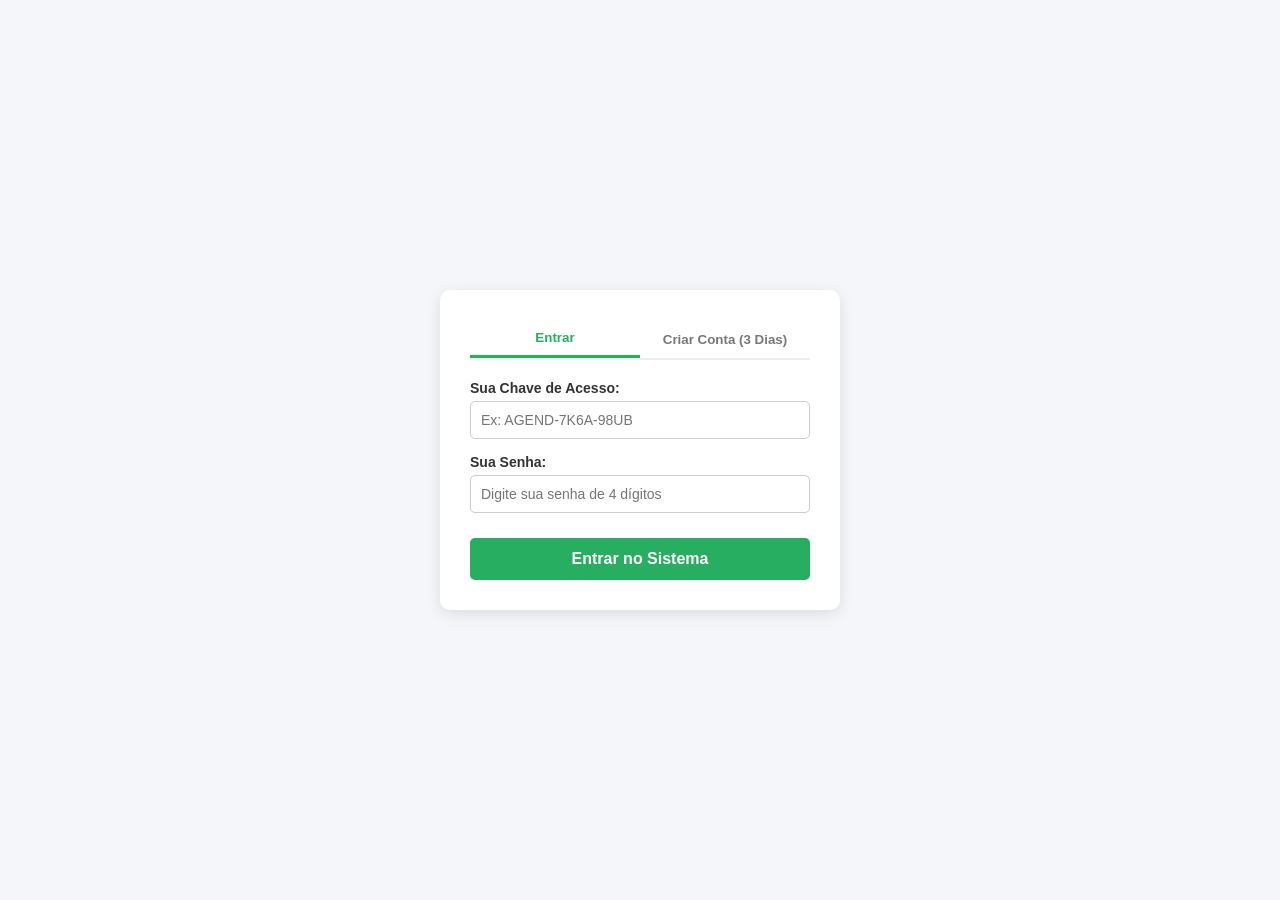
==== index.html @ 16c89e36 "Add files via upload" ====
<!DOCTYPE html>
<html lang="pt-BR">
<head>
    <meta charset="UTF-8">
    <meta name="viewport" content="width=device-width, initial-scale=1.0">
    <title>Sistema de Agendamento</title>
    <link rel="stylesheet" href="estilo.css">
	
<script>
        // 1. Verifica sessão ativa e bloqueia acesso não autorizado
        const sessao = JSON.parse(localStorage.getItem("sessao_ativa"));

        if (!sessao) {
            window.location.href = "login.html";
        }

        // 2. Insere a contagem de dias na tela assim que carregar
        document.addEventListener("DOMContentLoaded", function() {
            if (sessao) {
                const caixaAviso = document.getElementById("avisoAssinatura");
                if (caixaAviso) {
                    caixaAviso.innerHTML = `🔴 <strong>${sessao.tipo}:</strong> Restam <strong>${sessao.diasRestantes} dia(s)</strong> de acesso.`;
                }
            }
        });
    </script>
	
</head>
<body>

    <header class="topo">
        <h1 id="nomeEmpresa" contenteditable="true">Clique aqui para o Nome da Empresa</h1>
        <small>Edite o nome acima (Salva automaticamente)</small>
		
		<!-- AVISO DE DIAS RESTANTES -->
        <div id="avisoAssinatura" style="color: #e74c3c; font-size: 13px; font-weight: bold; margin-top: 5px;"></div>

		
    </header>

    <div class="layout-principal">

        <!-- COLUNA DA ESQUERDA / CENTRO -->
        <main class="coluna-principal">

            <!-- NOVO AGENDAMENTO -->
            <section class="card">
                <h2>Novo Agendamento</h2>
                <form id="formAgendamento">
                    
                    <div class="campo">
                        <label for="nomeCliente">Nome do Cliente:</label>
                        <input type="text" id="nomeCliente" list="listaClientes" placeholder="Digite o nome..." required autocomplete="off">
                        <datalist id="listaClientes"></datalist>
                    </div>

                    <div class="linha-dupla">
                        <div class="campo">
                            <label for="tel1">Telefone Principal (Opcional):</label>
                            <input type="tel" id="tel1" placeholder="(62) 9... (ou deixe em branco)">
                        </div>
                        <div class="campo-check">
                            <label><input type="checkbox" id="whats1" checked> É WhatsApp?</label>
                        </div>
                    </div>

                    <div class="linha-dupla">
                        <div class="campo">
                            <label for="valorServico">Serviço / Valor (R$):</label>
                            <input type="number" id="valorServico" placeholder="25.00" step="0.50" required>
                        </div>
                        <div class="campo">
                            <label for="dataAgendamento">Data:</label>
                            <input type="date" id="dataAgendamento" required>
                        </div>
                        <div class="campo">
                            <label for="horaAgendamento">Hora:</label>
                            <input type="time" id="horaAgendamento" required>
                        </div>
                    </div>

                    <button type="submit" class="btn-principal">+ Confirmar Agendamento</button>
                </form>
            </section>

            <!-- AGENDA DE ATENDIMENTOS (HOJE) -->
            <section class="card">
                <div class="card-header-toggle" onclick="toggleSecao('secaoAgendaHoje', 'iconAgendaHoje')">
                    <h2>Agenda de Atendimentos (Hoje)</h2>
                    <button type="button" class="btn-toggle" id="iconAgendaHoje">▲</button>
                </div>
                <div id="secaoAgendaHoje" class="conteudo-retratil aberto">
                    <div id="listaAgendamentosHoje" class="painel-scroll-medio"></div>
                </div>
            </section>

            <!-- PRÓXIMOS AGENDAMENTOS (FUTUROS) -->
            <section class="card">
                <div class="card-header-toggle" onclick="toggleSecao('secaoAgendaFutura', 'iconAgendaFutura')">
                    <h2>Próximos Agendamentos / Futuros (<span id="totalFuturosBadge">0</span>)</h2>
                    <button type="button" class="btn-toggle" id="iconAgendaFutura">▼</button>
                </div>
                <div id="secaoAgendaFutura" class="conteudo-retratil fechado">
                    <div id="listaAgendamentosFuturos" class="painel-scroll-medio"></div>
                </div>
            </section>

            <!-- GERENCIADOR DE CLIENTES -->
            <section class="card">
                <div class="card-header-toggle" onclick="toggleSecao('secaoClientes', 'iconClientes')">
                    <h2>Clientes Cadastrados (<span id="totalClientesBadge">0</span>)</h2>
                    <button type="button" class="btn-toggle" id="iconClientes">▼</button>
                </div>
                <div id="secaoClientes" class="conteudo-retratil fechado">
                    <div id="listaClientesCadastrados" class="painel-scroll-medio"></div>
                </div>
            </section>

            <!-- CAIXA DO DIA -->
            <section class="card caixa">
                <h2>Resumo do Caixa (Hoje)</h2>
                <div class="indicadores">
                    <div class="caixinha">
                        <span>Atendidos Hoje:</span>
                        <strong id="totalAtendidos">0</strong>
                    </div>
                    <div class="caixinha verde">
                        <span>Total Ganho Hoje:</span>
                        <strong id="faturamentoDia">R$ 0,00</strong>
                    </div>
                </div>
            </section>

        </main>

        <!-- COLUNA DA DIREITA: HISTÓRICO SITUACIONAL E BACKUP -->
        <aside class="coluna-historico">
            <section class="card historico-card">
                <h2>Mapas de Atendimentos / Histórico</h2>
                
                <div class="filtros-historico">
                    <select id="filtroAno"></select>
                    <select id="filtroMes">
                        <option value="todos">Todos os Meses</option>
                        <option value="0">Janeiro</option>
                        <option value="1">Fevereiro</option>
                        <option value="2">Março</option>
                        <option value="3">Abril</option>
                        <option value="4">Maio</option>
                        <option value="5">Junho</option>
                        <option value="6">Julho</option>
                        <option value="7">Agosto</option>
                        <option value="8">Setembro</option>
                        <option value="9">Outubro</option>
                        <option value="10">Novembro</option>
                        <option value="11">Dezembro</option>
                    </select>
                </div>

                <!-- RESUMO CONSOLIDADO DO PERÍODO -->
                <div class="resumo-historico">
                    <div class="sub-caixa">
                        <span>Atendimentos:</span>
                        <strong id="historicoQtdAtendidos">0</strong>
                    </div>
                    <div class="sub-caixa verde">
                        <span>Total do Período:</span>
                        <strong id="historicoTotalGanho">R$ 0,00</strong>
                    </div>
                </div>

                <!-- DESDRINCHAMENTO DAS FORMAS DE PAGAMENTO -->
                <div class="detalhamento-pagamentos">
                    <div class="item-detalhe"><span>Pix:</span> <strong id="subtotalPix">R$ 0,00</strong></div>
                    <div class="item-detalhe"><span>Dinheiro:</span> <strong id="subtotalDinheiro">R$ 0,00</strong></div>
                    <div class="item-detalhe"><span>Crédito:</span> <strong id="subtotalCredito">R$ 0,00</strong></div>
                    <div class="item-detalhe"><span>Débito:</span> <strong id="subtotalDebito">R$ 0,00</strong></div>
                </div>

                <div id="painelHistorico" class="painel-scroll"></div>

                <button class="btn-pdf" onclick="window.print()">📄 Imprimir / Salvar PDF do Relatório</button>

                <!-- ÁREA DE BACKUP E SEGURANÇA DE DADOS -->
                <div class="painel-backup">
                    <h3>💾 Cópia de Segurança (Backup)</h3>
                    <div class="botoes-backup">
                        <button type="button" class="btn-backup-exportar" onclick="exportarBackup()">💾 Salvar Backup</button>
                        <button type="button" class="btn-backup-importar" onclick="document.getElementById('inputArquivoBackup').click()">📂 Carregar Backup</button>
                        <input type="file" id="inputArquivoBackup" accept=".txt,.json" style="display: none;" onchange="importarBackup(event)">
                    </div>
                </div>

            </section>
        </aside>

    </div>

    <!-- MODAL PARA EDIÇÃO/REAGENDAMENTO -->
    <div id="modalEdicao" class="modal">
        <div class="modal-conteudo">
            <h3>Editar / Reagendar Atendimento</h3>
            <form id="formEdicao">
                <input type="hidden" id="editId">
                <div class="campo">
                    <label for="editCliente">Nome do Cliente:</label>
                    <input type="text" id="editCliente" required>
                </div>
                <div class="campo">
                    <label for="editTelefone">Telefone:</label>
                    <input type="tel" id="editTelefone" placeholder="Deixe em branco para NADA">
                </div>
                <div class="campo">
                    <label for="editValor">Valor (R$):</label>
                    <input type="number" id="editValor" step="0.50" required>
                </div>
                <div class="linha-dupla">
                    <div class="campo">
                        <label for="editData">Nova Data:</label>
                        <input type="date" id="editData" required>
                    </div>
                    <div class="campo">
                        <label for="editHora">Nova Hora:</label>
                        <input type="time" id="editHora" required>
                    </div>
                </div>
                <div class="modal-botoes">
                    <button type="submit" class="btn-principal">Salvar Alterações</button>
                    <button type="button" class="btn-acao btn-cancelar" onclick="fecharModal()">Cancelar</button>
                </div>
            </form>
        </div>
    </div>

    <script src="script.js"></script>
</body>
</html>
---- estilo.css ----
* {
    box-sizing: border-box;
    margin: 0;
    padding: 0;
    font-family: Arial, sans-serif;
}

body {
    background-color: #f4f6f8;
    color: #333;
    padding-bottom: 30px;
}

.topo {
    background-color: #1a252f;
    color: white;
    text-align: center;
    padding: 15px;
    margin-bottom: 20px;
}

.topo h1 {
    font-size: 1.4rem;
    outline: none;
    border-bottom: 1px dashed #7f8c8d;
    display: inline-block;
    padding: 2px 8px;
    border-radius: 4px;
}

.topo small {
    font-size: 0.75rem;
    color: #bdc3c7;
    display: block;
    margin-top: 5px;
}

/* LAYOUT DE DUAS COLUNAS */
.layout-principal {
    display: flex;
    max-width: 1100px;
    margin: 0 auto;
    gap: 20px;
    padding: 0 15px;
}

.coluna-principal {
    flex: 1;
    min-width: 320px;
}

.coluna-historico {
    width: 380px;
}

.card {
    background: white;
    padding: 15px;
    border-radius: 8px;
    box-shadow: 0 2px 5px rgba(0,0,0,0.1);
    margin-bottom: 15px;
}

.card h2 {
    font-size: 1.1rem;
    color: #2c3e50;
}

/* CABEÇALHO RETRÁTIL */
.card-header-toggle {
    display: flex;
    justify-content: space-between;
    align-items: center;
    cursor: pointer;
    border-bottom: 2px solid #ecf0f1;
    padding-bottom: 8px;
    user-select: none;
}

.btn-toggle {
    background: transparent;
    border: none;
    font-size: 1rem;
    color: #2c3e50;
    cursor: pointer;
}

.conteudo-retratil.fechado {
    display: none;
}

.conteudo-retratil.aberto {
    display: block;
    margin-top: 12px;
}

.painel-scroll-medio {
    max-height: 280px;
    overflow-y: auto;
    padding-right: 5px;
}

.painel-scroll {
    max-height: 420px;
    overflow-y: auto;
    padding-right: 5px;
}

.campo {
    margin-bottom: 10px;
    display: flex;
    flex-direction: column;
}

.campo label {
    font-size: 0.85rem;
    margin-bottom: 3px;
    font-weight: bold;
}

.campo input, .campo select {
    padding: 10px;
    border: 1px solid #ccc;
    border-radius: 5px;
    font-size: 1rem;
}

.linha-dupla {
    display: flex;
    gap: 10px;
    align-items: center;
}

.linha-dupla .campo {
    flex: 1;
}

.campo-check {
    font-size: 0.85rem;
    margin-top: 10px;
}

.btn-principal {
    width: 100%;
    background-color: #27ae60;
    color: white;
    border: none;
    padding: 12px;
    font-size: 1rem;
    font-weight: bold;
    border-radius: 5px;
    cursor: pointer;
}

/* GRUPOS DE DATAS NA AGENDA FUTURA */
.grupo-data-titulo {
    background: #e2e8f0;
    color: #334155;
    padding: 6px 10px;
    font-size: 0.85rem;
    font-weight: bold;
    border-radius: 4px;
    margin: 12px 0 6px 0;
}

/* CARDS DE AGENDAMENTO */
.item-agenda {
    position: relative;
    border-left: 5px solid #3498db;
    background: #f8f9fa;
    padding: 12px;
    margin-bottom: 10px;
    border-radius: 4px;
}

.item-agenda-topo {
    display: flex;
    justify-content: space-between;
    align-items: flex-start;
    margin-bottom: 6px;
}

.select-pagamento-card {
    padding: 4px 6px;
    font-size: 0.78rem;
    border-radius: 4px;
    border: 1px solid #bdc3c7;
    background: #ffffff;
    cursor: pointer;
}

.item-agenda.concluido {
    border-left-color: #2ecc71;
    background: #edfbf3;
}

.item-agenda.conflito {
    border-left-color: #e74c3c !important;
    background: #fadbd8 !important;
    border: 1px solid #e74c3c;
}

.alerta-conflito {
    color: #c0392b;
    font-weight: bold;
    font-size: 0.85rem;
    margin-top: 5px;
}

.acoes-card {
    display: flex;
    gap: 5px;
    margin-top: 8px;
    flex-wrap: wrap;
}

.btn-acao {
    border: none;
    padding: 6px 10px;
    border-radius: 3px;
    font-size: 0.8rem;
    cursor: pointer;
}

.btn-zap { background: #25d366; color: white; text-decoration: none; display: inline-block; }
.btn-editar { background: #f39c12; color: white; }
.btn-concluir { background: #2ecc71; color: white; }
.btn-cancelar { background: #e74c3c; color: white; }

/* GERENCIADOR DE CLIENTES */
.item-cliente-salvo {
    display: flex;
    justify-content: space-between;
    align-items: center;
    padding: 8px 0;
    border-bottom: 1px solid #eee;
    font-size: 0.9rem;
}

.btn-apagar-cliente {
    background: #e74c3c;
    color: white;
    border: none;
    padding: 4px 8px;
    border-radius: 3px;
    cursor: pointer;
}

/* HISTÓRICO LATERAL E TOTALIZADORES */
.filtros-historico {
    display: flex;
    gap: 10px;
    margin-bottom: 10px;
    margin-top: 10px;
}

.filtros-historico select {
    flex: 1;
    padding: 8px;
    border-radius: 5px;
    border: 1px solid #ccc;
}

.resumo-historico {
    display: flex;
    gap: 8px;
    margin-bottom: 8px;
}

.sub-caixa {
    flex: 1;
    background: #edf2f7;
    padding: 8px;
    border-radius: 5px;
    text-align: center;
    font-size: 0.8rem;
}

.sub-caixa.verde {
    background: #d4edda;
    color: #155724;
}

.sub-caixa strong {
    display: block;
    font-size: 0.95rem;
    margin-top: 3px;
}

/* QUADRO DE SUB-TOTALIZADORES */
.detalhamento-pagamentos {
    display: grid;
    grid-template-columns: 1fr 1fr;
    gap: 6px;
    background: #f1f5f9;
    padding: 8px;
    border-radius: 5px;
    margin-bottom: 10px;
    font-size: 0.8rem;
    border: 1px solid #e2e8f0;
}

.item-detalhe span {
    color: #64748b;
}

.item-detalhe strong {
    color: #0f172a;
}

.item-historico {
    background: #f8f9fa;
    border-bottom: 1px solid #e2e8f0;
    padding: 8px;
    margin-bottom: 6px;
    font-size: 0.85rem;
    border-radius: 4px;
}

.btn-pdf {
    width: 100%;
    background-color: #34495e;
    color: white;
    border: none;
    padding: 10px;
    font-size: 0.85rem;
    font-weight: bold;
    border-radius: 5px;
    cursor: pointer;
    margin-top: 10px;
}

/* ÁREA DE BACKUP DE DADOS */
.painel-backup {
    margin-top: 15px;
    padding-top: 12px;
    border-top: 1px dashed #cbd5e1;
}

.painel-backup h3 {
    font-size: 0.85rem;
    color: #475569;
    margin-bottom: 8px;
}

.botoes-backup {
    display: flex;
    gap: 8px;
}

.btn-backup-exportar, .btn-backup-importar {
    flex: 1;
    padding: 8px;
    font-size: 0.78rem;
    font-weight: bold;
    border: none;
    border-radius: 4px;
    cursor: pointer;
}

.btn-backup-exportar {
    background-color: #2980b9;
    color: white;
}

.btn-backup-importar {
    background-color: #7f8c8d;
    color: white;
}

/* CAIXA DO DIA */
.indicadores {
    display: flex;
    gap: 10px;
    margin-top: 10px;
}

.caixinha {
    flex: 1;
    background: #ecf0f1;
    padding: 10px;
    border-radius: 5px;
    text-align: center;
}

.caixinha.verde {
    background: #d4edda;
    color: #155724;
}

.caixinha strong {
    display: block;
    font-size: 1.2rem;
    margin-top: 5px;
}

/* MODAL DE EDIÇÃO */
.modal {
    display: none;
    position: fixed;
    top: 0; left: 0; width: 100%; height: 100%;
    background: rgba(0, 0, 0, 0.5);
    justify-content: center;
    align-items: center;
    z-index: 1000;
}

.modal.aberto {
    display: flex;
}

.modal-conteudo {
    background: white;
    padding: 20px;
    border-radius: 8px;
    width: 90%;
    max-width: 450px;
}

.modal-conteudo h3 {
    margin-bottom: 15px;
    color: #2c3e50;
}

.modal-botoes {
    display: flex;
    gap: 10px;
    margin-top: 15px;
}

.modal-botoes button {
    flex: 1;
}

/* IMPRESSÃO PDF COMPLETA */
@media print {
    body * {
        visibility: hidden;
    }
    .coluna-historico, .coluna-historico * {
        visibility: visible;
    }
    .coluna-historico {
        position: absolute;
        left: 0;
        top: 0;
        width: 100%;
    }
    .painel-scroll {
        max-height: none !important;
        overflow: visible !important;
    }
    .btn-pdf, .filtros-historico, .painel-backup {
        display: none !important;
    }
}

@media (max-width: 768px) {
    .layout-principal {
        flex-direction: column;
    }
    .coluna-historico {
        width: 100%;
    }
}
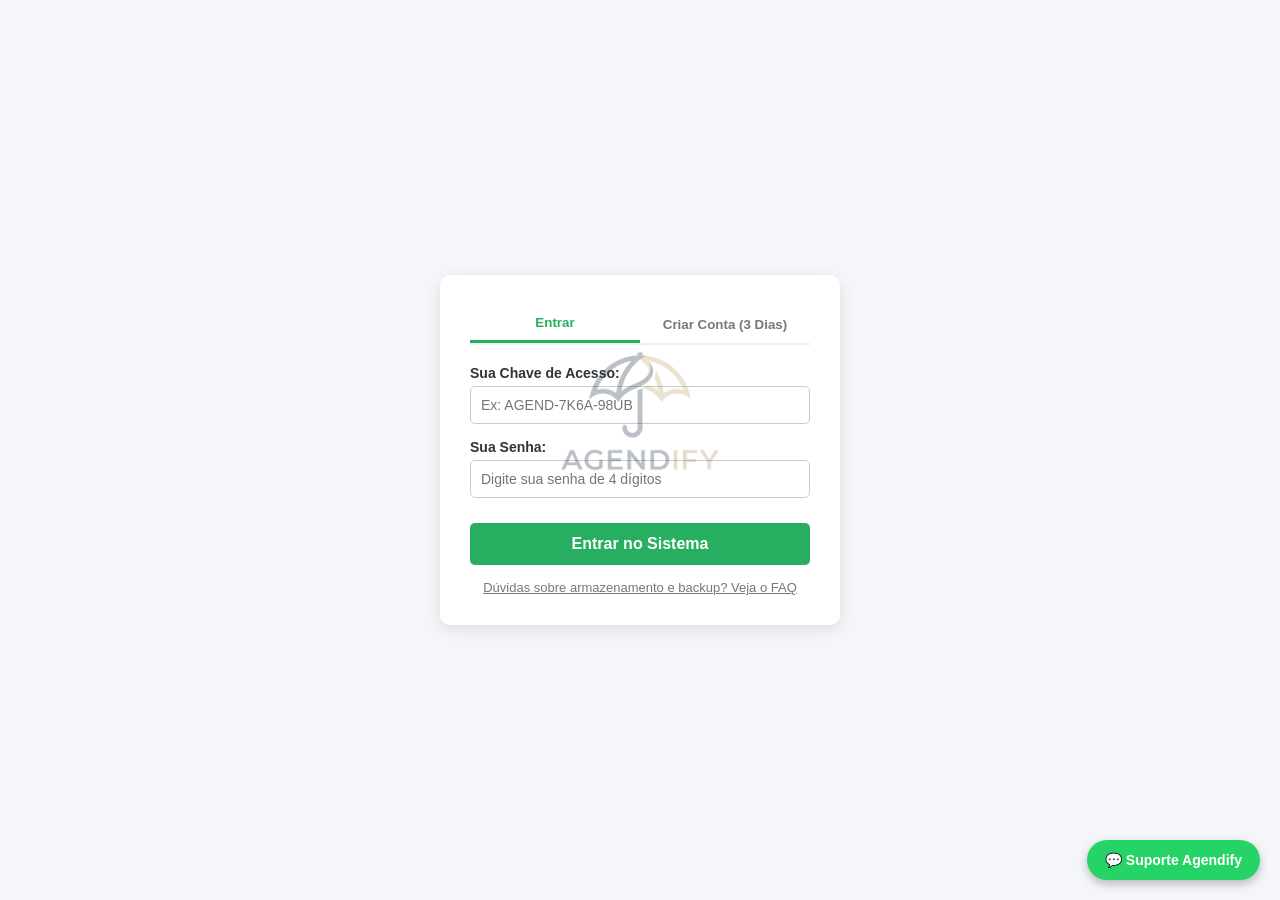
==== commit f99ad5d0: "Add files via upload" ====
--- a/index.html
+++ b/index.html
@@ -189,6 +189,14 @@
                         <button type="button" class="btn-backup-importar" onclick="document.getElementById('inputArquivoBackup').click()">📂 Carregar Backup</button>
                         <input type="file" id="inputArquivoBackup" accept=".txt,.json" style="display: none;" onchange="importarBackup(event)">
                     </div>
+					
+					<!-- LINK PARA A PÁGINA DE FAQ NO INDEX -->
+<div style="margin-top: 15px; text-align: center;">
+    <a href="faq.html" target="_blank" style="color: #777; font-size: 12px; text-decoration: underline;">
+        ❓ Dúvidas sobre Backup e Armazenamento?
+    </a>
+</div>
+					
                 </div>
 
             </section>
@@ -233,5 +241,13 @@
     </div>
 
     <script src="script.js"></script>
+	
+	<!-- BOTÃO FLUTUANTE DO WHATSAPP -->
+<a href="https://wa.me/5562982413801?text=Olá,%20preciso%20de%20ajuda%20com%20o%20Agendify!" 
+   target="_blank" 
+   style="position: fixed; bottom: 20px; right: 20px; background-color: #25d366; color: white; padding: 12px 18px; border-radius: 50px; text-decoration: none; font-family: sans-serif; font-weight: bold; font-size: 14px; box-shadow: 0px 4px 10px rgba(0,0,0,0.25); z-index: 9999; display: flex; align-items: center; gap: 8px;">
+   💬 Suporte Agendify
+</a>
+	
 </body>
 </html>
--- a/estilo.css
+++ b/estilo.css
@@ -462,4 +462,24 @@
     .coluna-historico {
         width: 100%;
     }
+}
+
+/* AJUSTE PARA TELAS DE CELULAR */
+@media (max-width: 600px) {
+    /* Faz o layout principal virar coluna única */
+    .layout-principal {
+        flex-direction: column;
+        padding: 0 10px;
+    }
+
+    /* Empilha os campos de Valor, Data e Hora um embaixo do outro no celular */
+    .linha-tripla, .linha-dupla {
+        flex-direction: column;
+        gap: 10px;
+    }
+
+    /* Ajusta largura total dos inputs */
+    input, select, button {
+        width: 100% !important;
+    }
 }
